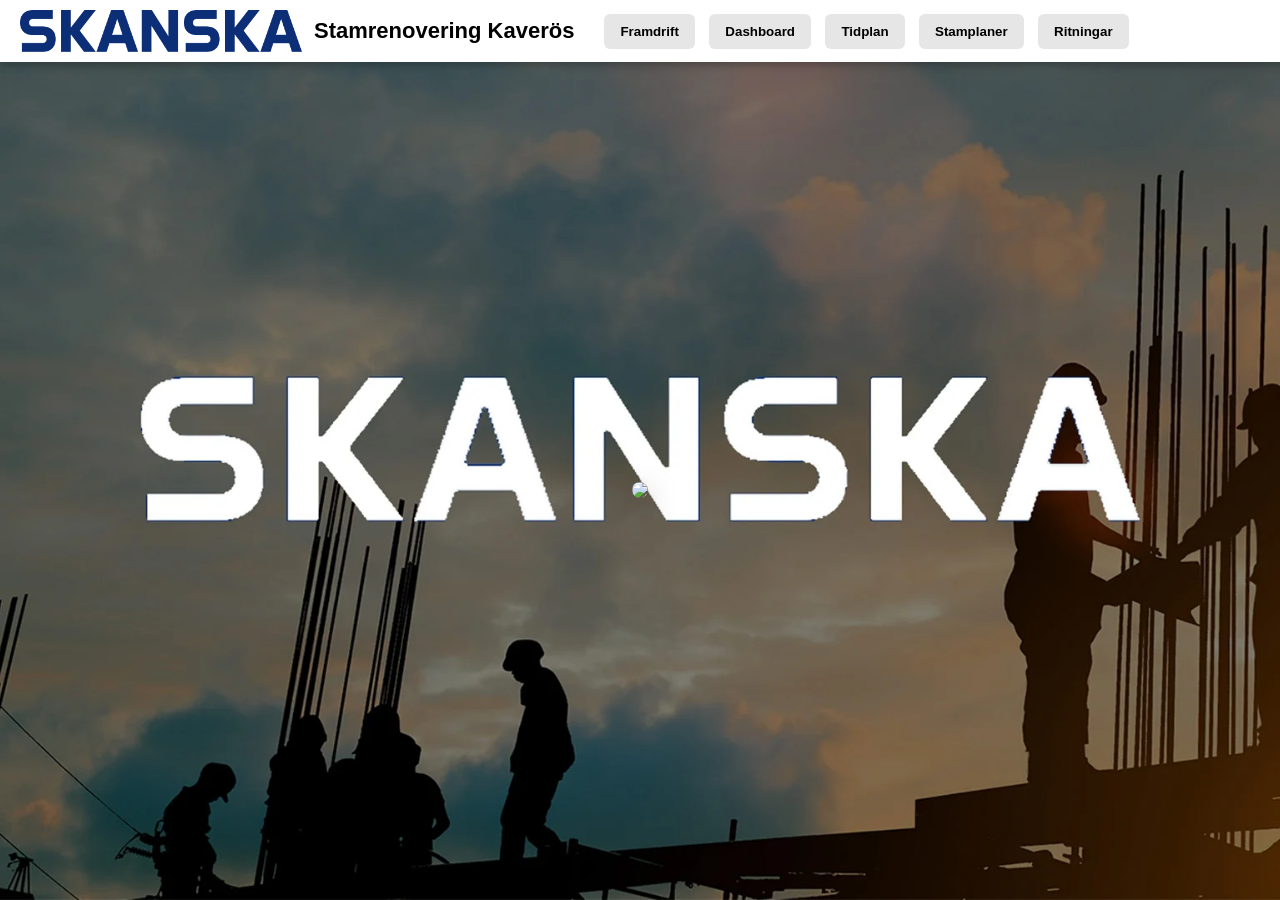
==== apd.html @ 95b1df7b "Create apd.html" ====
<!DOCTYPE html>
<html lang="sv">
<head>
<meta charset="UTF-8">
<title>APD-Plan</title>

<link rel="stylesheet" href="style.css">

<style>

body{
margin:0;
}

/* container */
.apd-container{
display:flex;
justify-content:center;
align-items:center;
height:100vh;
padding-top:80px; /* header space */
box-sizing:border-box;
}

/* bilden */
.apd-container img{
max-width:100%;
max-height:100%;
object-fit:contain;
box-shadow:0 10px 30px rgba(0,0,0,0.4);
border-radius:8px;
}

</style>

</head>

<body>

<div id="header-container"></div>

<div class="apd-container">
<img src="APD-plan , Rev 2026-03-24.jpg">
</div>

<script>
fetch("./header.html")
.then(res => res.text())
.then(data => {
document.getElementById("header-container").innerHTML = data
})
</script>

</body>
</html>
---- style.css ----
body{font-family:Arial,sans-serif;margin:0;background:url('bakgrund.jpg') center/cover fixed;}
.header{
display:flex;
align-items:center;
padding:10px 20px;
background:white;
box-shadow:0 3px 8px rgba(0,0,0,0.25);

position:fixed;
top:0;
left:0;
width:100%;
z-index:1000;
}
.logo{height:42px;margin-right:12px}
.title{font-size:22px;font-weight:bold}
.nav{
margin-left:20px;
}
.nav button{margin-left:10px;padding:10px 16px;border:none;border-radius:6px;background:#e6e6e6;cursor:pointer;font-weight:bold;}
.container{
padding:20px;
margin-top:80px;
}

.house-block{background:rgba(255,255,255,0.9);padding:20px;margin-bottom:40px;border-radius:12px;box-shadow:0 8px 25px rgba(0,0,0,0.3);}
.stams{display:flex;gap:10px}

.stam{background:white;padding:6px;border-radius:6px;box-shadow:0 4px 12px rgba(0,0,0,0.25);display:flex;flex-direction:column;align-items:center;}
.stam-title{font-weight:bold;font-size:13px;margin-bottom:6px}

.apt{width:90px;height:48px;background:#dcdcdc;border-radius:4px;margin:4px 0;position:relative;display:flex;flex-direction:column;align-items:center;justify-content:center;font-size:13px;box-shadow:0 2px 6px rgba(0,0,0,0.3);cursor:pointer;}
.apt.green{background:#7ed67e}
.apt.orange{background:#ffcc80}
.apt.red{background:#ff8a80}

.corner{position:absolute;font-size:9px;font-weight:bold}
.ht{top:2px;left:4px}
.kok{top:2px;right:4px}
.evak{bottom:2px;left:4px}
.tom{bottom:2px;right:4px}

.dashboard{display:grid;grid-template-columns:repeat(4,1fr);gap:20px;margin-bottom:30px}

.card{padding:20px;border-radius:12px;box-shadow:0 6px 18px rgba(0,0,0,0.25);text-align:center;color:white;}
.card h2{margin:0;font-size:28px}
.card p{margin:5px 0 0 0}

.total{background:#0d3b66}
.done{background:#2e7d32}
.progress{background:#f4a300}
.notstarted{background:#777}

.option{background:#ccc;color:black;grid-column:span 2;}

.section{background:white;padding:20px;border-radius:12px;box-shadow:0 6px 18px rgba(0,0,0,0.25);margin-bottom:25px;}

.progressbar{height:20px;background:#ddd;border-radius:10px;overflow:hidden;margin:10px 0}
.bar{height:100%;background:#4CAF50}

.delayed{color:red;font-weight:bold}

.modal{position:fixed;top:50%;left:50%;transform:translate(-50%,-50%);background:white;width:520px;max-height:85vh;overflow:auto;padding:20px;border-radius:12px;box-shadow:0 15px 50px rgba(0,0,0,0.5);display:none;}
.modal-header{display:flex;justify-content:space-between;align-items:center;margin-bottom:10px}
.close{cursor:pointer;font-size:20px;font-weight:bold}

.columns{display:flex;gap:30px;margin-bottom:10px}

.activity{display:flex;justify-content:space-between;margin:4px 0}

.btn{border:none;padding:4px 10px;border-radius:4px;cursor:pointer}
.btn.green{background:#4CAF50;color:white}
.btn.orange{background:#f4a300;color:white}
.btn.red{background:#e53935;color:white}
.btn.active{outline:3px solid black}

textarea{width:100%;height:60px;margin-top:6px}

.markall{float:right;margin-bottom:10px;padding:8px 14px;font-weight:bold;border:none;border-radius:6px;background:#4CAF50;color:white;cursor:pointer}
.close-bottom{margin-top:10px;padding:8px 14px;border:none;border-radius:6px;background:#ccc;cursor:pointer}
/* MOBILE */

@media (max-width:768px){

.header{
flex-wrap:wrap;
justify-content:center;
text-align:center;
}

.logo{
margin-right:0;
margin-bottom:5px;
}

.title{
width:100%;
text-align:center;
margin-bottom:10px;
}
  
.nav{
margin-top:10px;
}

.nav{
width:100%;
display:flex;
gap:10px;
}

.nav a{
flex:1;
}

.nav button{
width:100%;
font-size:16px;
font-weight:bold;
}
  
.container{
padding:10px;
}

.house-block{
padding:12px;
}

.stams{
flex-direction:column;
gap:12px;
}

.stam{
flex-direction:row;
flex-wrap:wrap;
justify-content:center;
padding:10px;
}

.apt{
width:70px;
height:50px;
font-size:14px;
margin:6px;
}

.dashboard{
grid-template-columns:1fr 1fr;
}

.modal{
width:95%;
max-height:90vh;
}
@media (max-width:768px){

.address-btn{
width:100%;
padding:18px;
margin:10px 0;
font-size:18px;
font-weight:bold;
color:black;
border-radius:10px;
}

.search-btn{
background:#dbeafe;
border:2px dashed #4a90e2;
}  

.search-input{
width:100%;
padding:14px;
margin:10px 0;
font-size:18px;
border-radius:8px;
border:1px solid #ccc;
box-sizing:border-box;
}  
  
.address-btn.green{
background:#7ed67e;
}

.address-btn.orange{
background:#ffcc80;
}

.address-btn.red{
background:#ff8a80;
}
  
.back-btn{
background:black;
color:white;
}

.columns label{
display:flex;
align-items:center;
gap:8px;
}

}
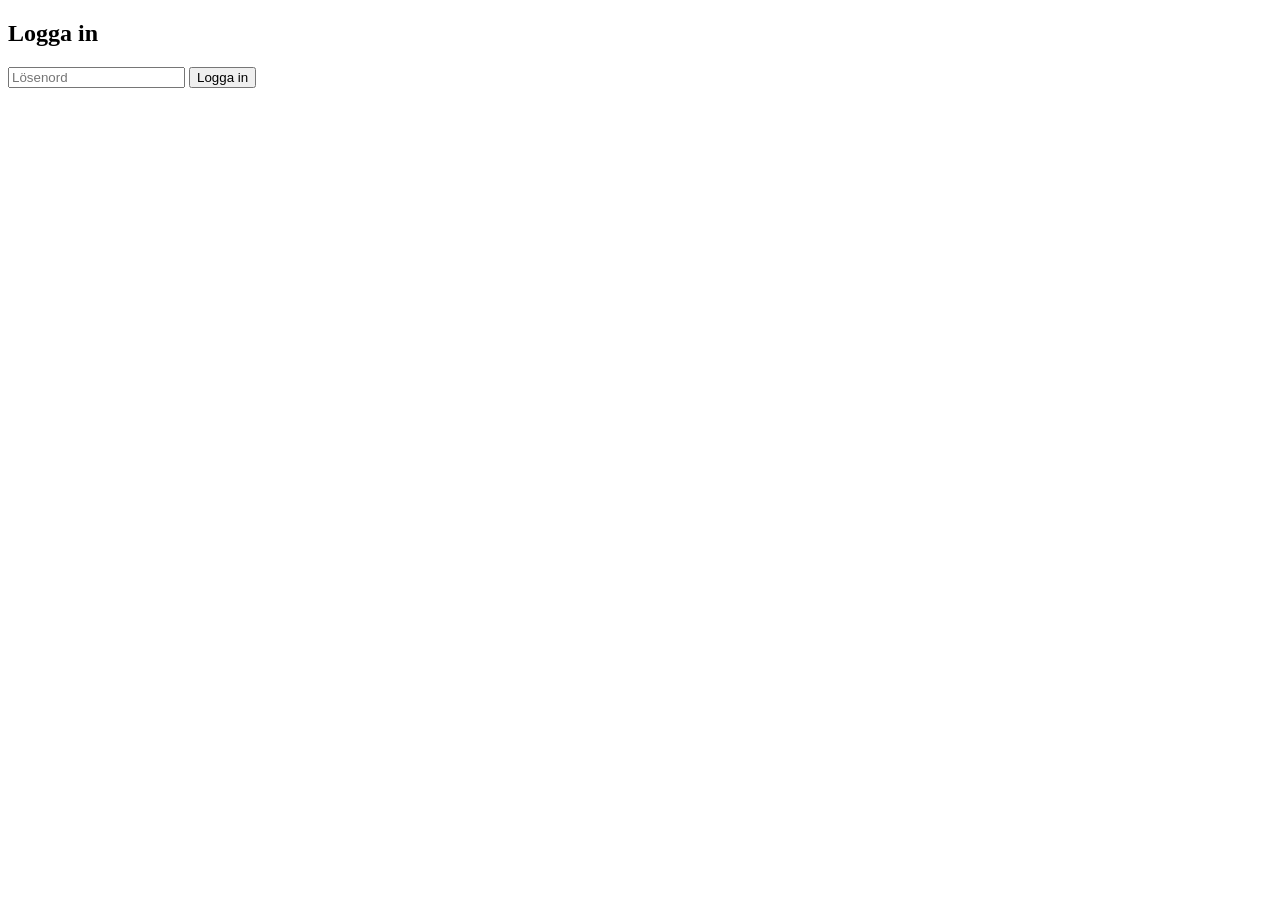
==== commit cf48dc66: "Update apd.html" ====
--- a/apd.html
+++ b/apd.html
@@ -1,3 +1,9 @@
+<script>
+  if (localStorage.getItem("loggedIn") !== "true") {
+    window.location.href = "login.html";
+  }
+</script>
+
 <!DOCTYPE html>
 <html lang="sv">
 <head>
--- a/style.css
+++ b/style.css
@@ -13,7 +13,7 @@
 width:100%;
 z-index:1000;
 }
-.logo{height:42px;margin-right:12px}
+.logo{height:32px;margin-right:12px}
 .title{font-size:22px;font-weight:bold}
 .nav{
 margin-left:20px;
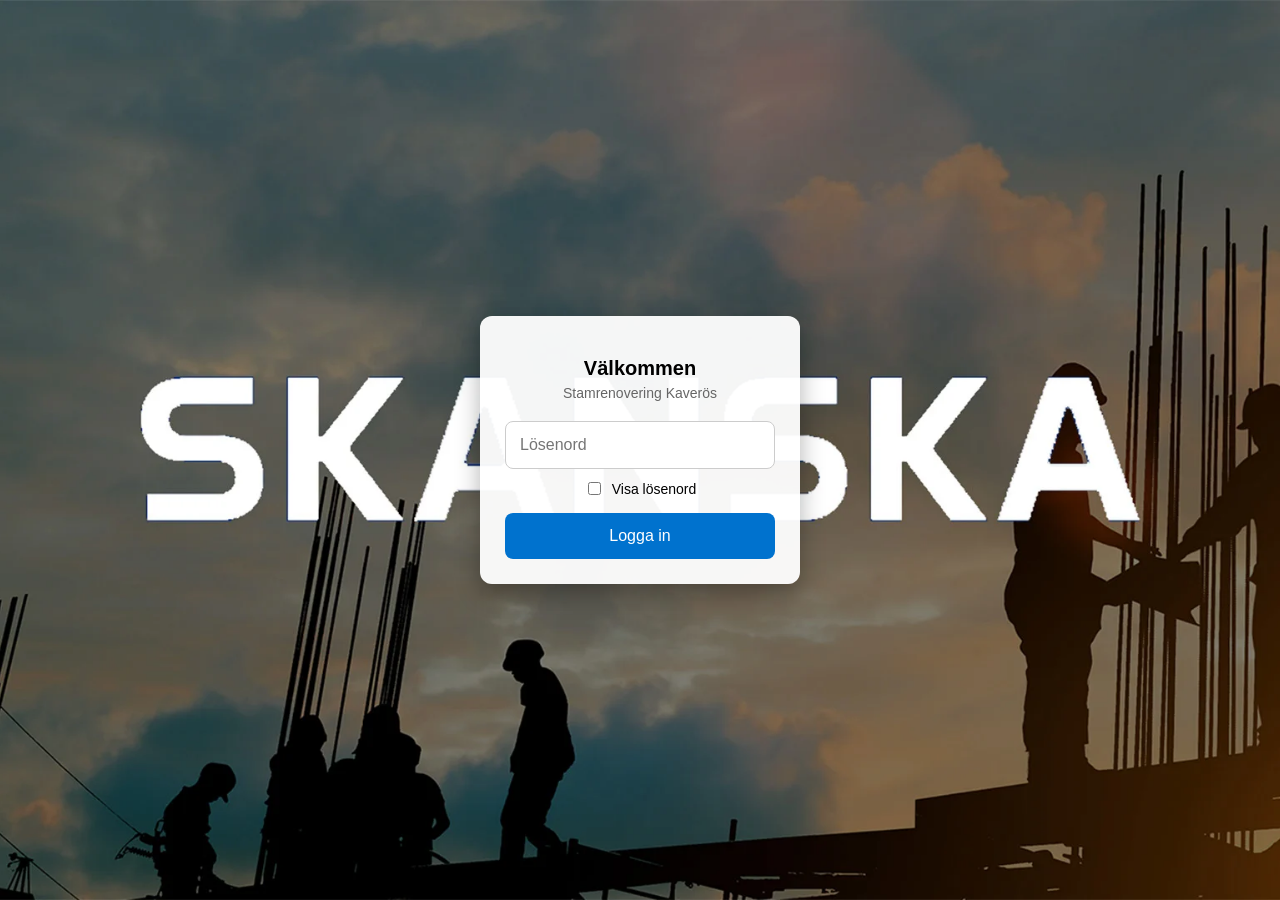
==== commit 9953491a: "Update apd.html" ====
--- a/apd.html
+++ b/apd.html
@@ -7,6 +7,9 @@
 <!DOCTYPE html>
 <html lang="sv">
 <head>
+
+<meta name="viewport" content="width=device-width, initial-scale=1.0">
+  
 <meta charset="UTF-8">
 <title>APD-Plan</title>
 
--- a/style.css
+++ b/style.css
@@ -24,6 +24,17 @@
 margin-top:80px;
 }
 
+/* ===== LOGGA UT KNAPP ===== */
+.logout-btn {
+  background-color: black;
+  color: white;
+}
+
+.logout-btn:hover {
+  background-color: #333;
+}
+
+
 .house-block{background:rgba(255,255,255,0.9);padding:20px;margin-bottom:40px;border-radius:12px;box-shadow:0 8px 25px rgba(0,0,0,0.3);}
 .stams{display:flex;gap:10px}
 
@@ -87,6 +98,7 @@
 flex-wrap:wrap;
 justify-content:center;
 text-align:center;
+position: relative;
 }
 
 .logo{
@@ -102,12 +114,9 @@
   
 .nav{
 margin-top:10px;
-}
-
-.nav{
-width:100%;
-display:flex;
+width:100%;
 gap:10px;
+display: none;
 }
 
 .nav a{
@@ -155,7 +164,6 @@
 width:95%;
 max-height:90vh;
 }
-@media (max-width:768px){
 
 .address-btn{
 width:100%;
@@ -205,4 +213,50 @@
 gap:8px;
 }
 
-}
+/* ===== LOGGA UT KNAPP ===== */
+.logout-btn {
+  background-color: black;
+  color: white;
+}
+
+.logout-btn:hover {
+  background-color: #333;
+}
+
+/* ===== HAMBURGERMENY (MOBIL) ===== */
+
+.menu-toggle {
+  display: block;
+  font-size: 32px;
+  padding: 10px;
+  background: none;
+  border: none;
+  cursor: pointer;
+
+  position: absolute;
+  left: 10px;
+  top: 10px;
+}
+
+/* Visa meny när aktiv */
+.nav.show {
+  display: flex;
+  flex-direction: column;
+  width: 100%;
+  background: white;
+  margin-top: 10px;
+  padding: 10px;
+  border-radius: 8px;
+}
+
+.nav button {
+  width: 100%;
+  margin: 5px 0;
+}
+
+}
+
+  /* ===== DESKTOP ===== */
+.menu-toggle {
+  display: none
+}
